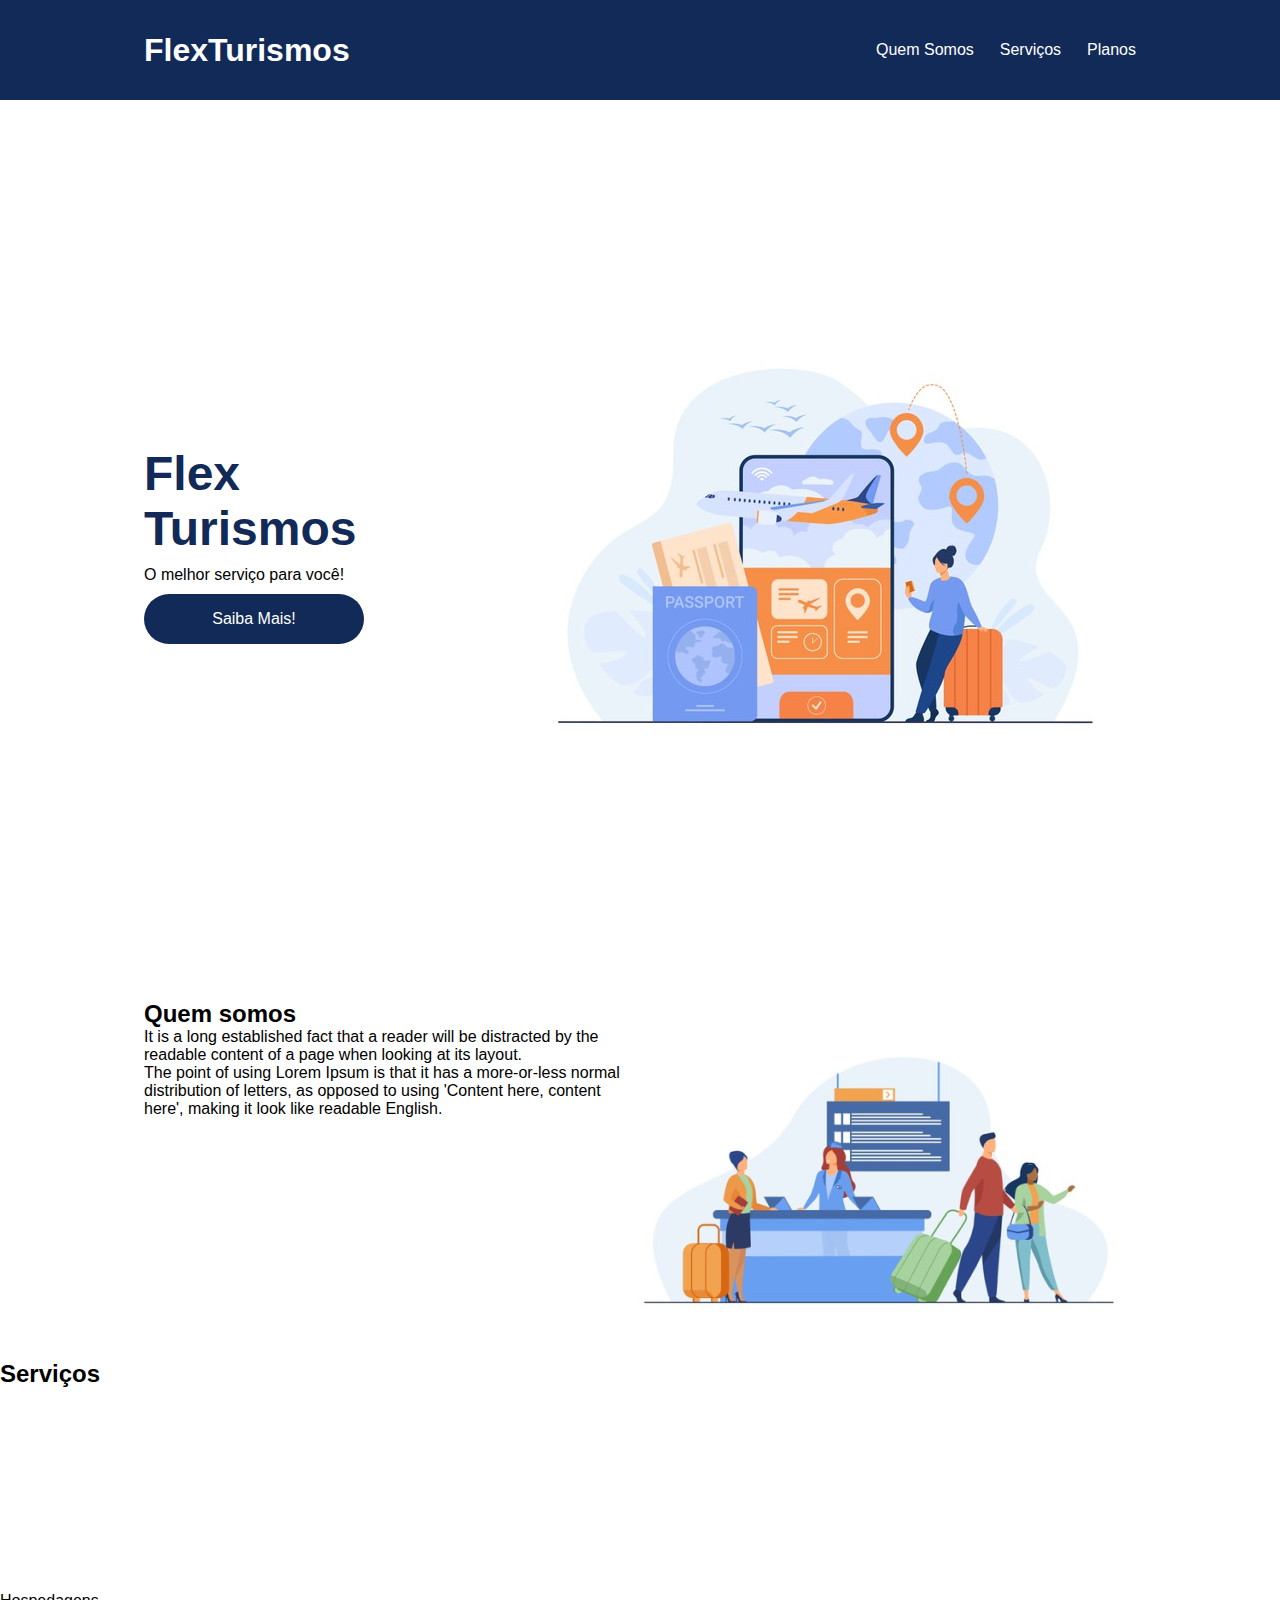
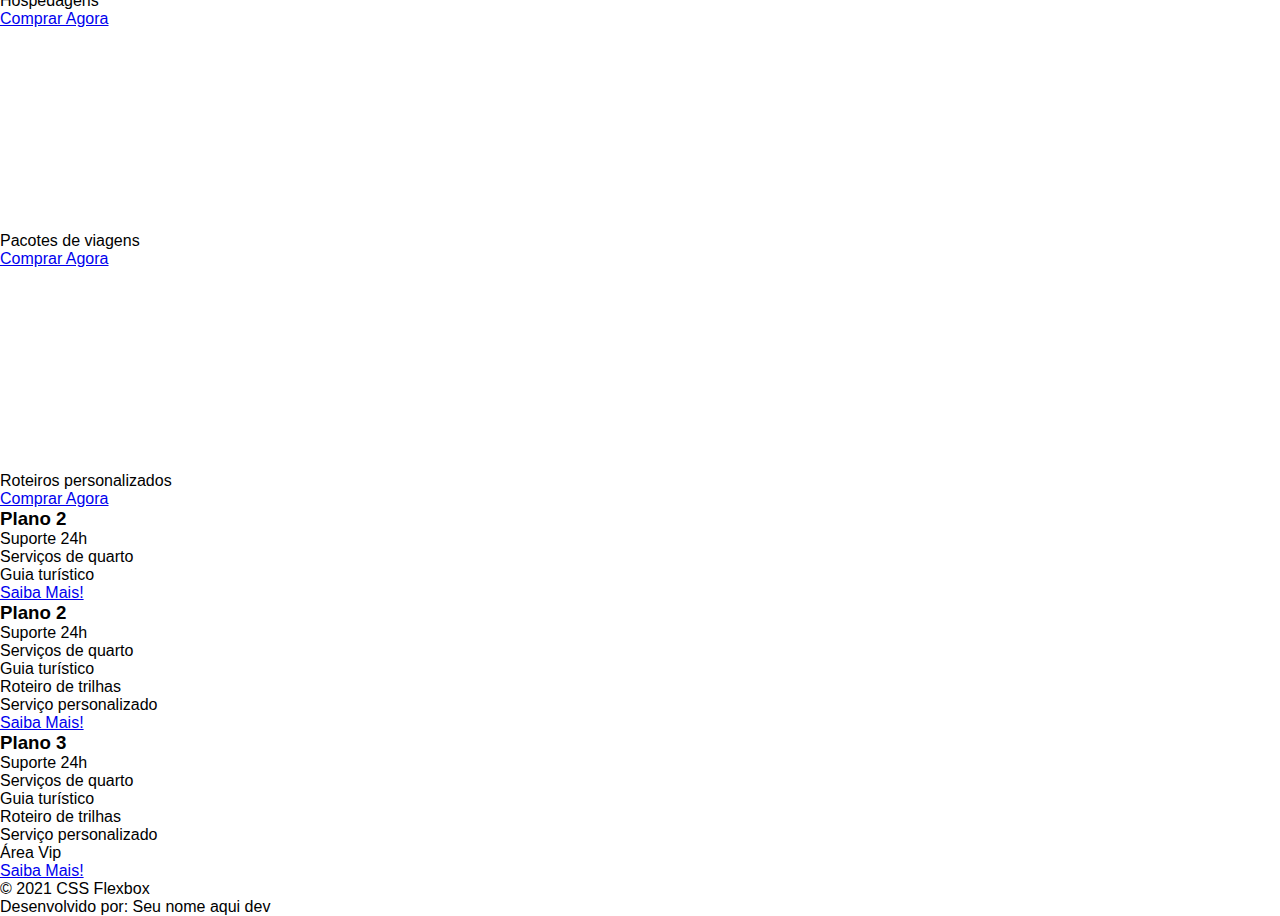
==== flex-projeto/index.html @ 5497a01f "Aula 3 Projeto" ====
<!DOCTYPE html>
<html lang="pt-br">
<head>
    <meta charset="UTF-8">
    <meta name="viewport" content="width=device-width, initial-scale=1.0">
    <title>Flex Turismos</title>
    <link rel="stylesheet" href="./style.css">
</head>
<body>
    <header>
        <div class="flex-container menu">
        <div><h1>FlexTurismos</h1></div>
        <ul class="list-items">
            <li><a href="#quem-somos">Quem Somos</a></li>
            <li><a href="#servicos">Serviços</a></li>
            <li><a href="#planos">Planos</a></li>
        </div>
        </ul>
    </header>

    <div class="flex-container apresentacao">
        <div class="texto-apresentacao">
            <h1>Flex <br>Turismos</h1>
            <p>O melhor serviço para você!</p>
            <a href="">Saiba Mais!</a>
        </div>

        <div>
            <div><img src="./images/0-main.png" alt="banner de apresentação"></div>
        </div>
    </div>

    <div class="flex-container" id="quem-somos">
     
        <div>
            <h2>Quem somos</h2>
            <p>It is a long established fact that a reader will be distracted by the readable content of a page when looking at its layout. </p>
            <p>The point of using Lorem Ipsum is that it has a more-or-less normal distribution of letters, as opposed to using 'Content here, content here', making it look like readable English.</p>
        </div>

        <div>
            <img src="./images/1-quem-somos.png" alt="balcão de atendimento">
        </div>

    </div>

    <div>
        <div>
            <h2>Serviços</h2>
        </div>

        <div>
            <div>
                <div><img src="./images/icon-2.png" alt="hospedagens"></div>
                <p>Hospedagens</p>
                <a href="#">Comprar Agora</a>
            </div>

            <div>
               <div><img src="./images/icon-1.png" alt="pacote de viagens"></div>
               <p>Pacotes de viagens</p>
               <a href="#">Comprar Agora</a>
            </div>

            <div>
                <div><img src="./images/icon-3.png" alt="roteiros personalizados"></div>
                <p>Roteiros personalizados</p>
                <a href="#">Comprar Agora</a>
            </div>

        </div>
    </div>

    <div>

        <div>
            <h3>Plano 2</h3>
            <ul>
                <li>Suporte 24h</li>
                <li>Serviços de quarto</li>
                <li>Guia turístico</li>
            </ul>
            <a href="#">Saiba Mais!</a>
        </div>

        <div>
            <h3>Plano 2</h3>
            <ul>
                <li>Suporte 24h</li>
                <li>Serviços de quarto</li>
                <li>Guia turístico</li>
                <li>Roteiro de trilhas</li>
                <li>Serviço personalizado</li>
            </ul>
            <a href="#">Saiba Mais!</a>
        </div>

        <div>
            <h3>Plano 3</h3>
            <ul>
                <li>Suporte 24h</li>
                <li>Serviços de quarto</li>
                <li>Guia turístico</li>
                <li>Roteiro de trilhas</li>
                <li>Serviço personalizado</li>
                <li>Área Vip</li>
            </ul>
            <a href="#">Saiba Mais!</a>
        </div>
    </div>

    <footer>
        <p>&copy; 2021 CSS Flexbox</p>
        <p>Desenvolvido por: Seu nome aqui dev</p>
    </footer>
</body>
</html>
---- flex-projeto/style.css ----
*{
    margin: 0;
    padding: 0;
    font-family: 'Open Sans', sans-serif;
}

ul{
    list-style: none;
    margin: 0;
    padding: 0;
}

ul li a{
    text-decoration: none;
}

.flex-container{
    display: flex;
    max-width: 992px;
    margin: auto;
    width: 100%;
}

header{
    background-color: #122a57;
    height: 100px;
    display: flex;
    align-items: center;
    color: #fff;
}

header .list-items{
    display: flex;
    width: 100%;
    max-width: 260px;
    justify-content: space-between;
    align-items: center;
}

.list-items li a{
    color: #fff;
}

header .menu{
    justify-content: space-between;
}

.apresentacao{
    height: 100vh;
    align-items: center;
    justify-content: space-between;
}

.texto-apresentacao{
    min-height: 200px;
}

.texto-apresentacao h1{
    color: #122a57;
    font-size: 48px;
    margin-bottom: 10px;
}

.texto-apresentacao a{
    background-color: #122a57;
    color: #fff;
    text-align: center;
    border-radius: 30px;
    width: 220px;
    display: block;
    text-decoration: none;
    height: 50px;
    line-height: 50px;
    margin-top: 10px;
    margin-bottom: 10px;
}
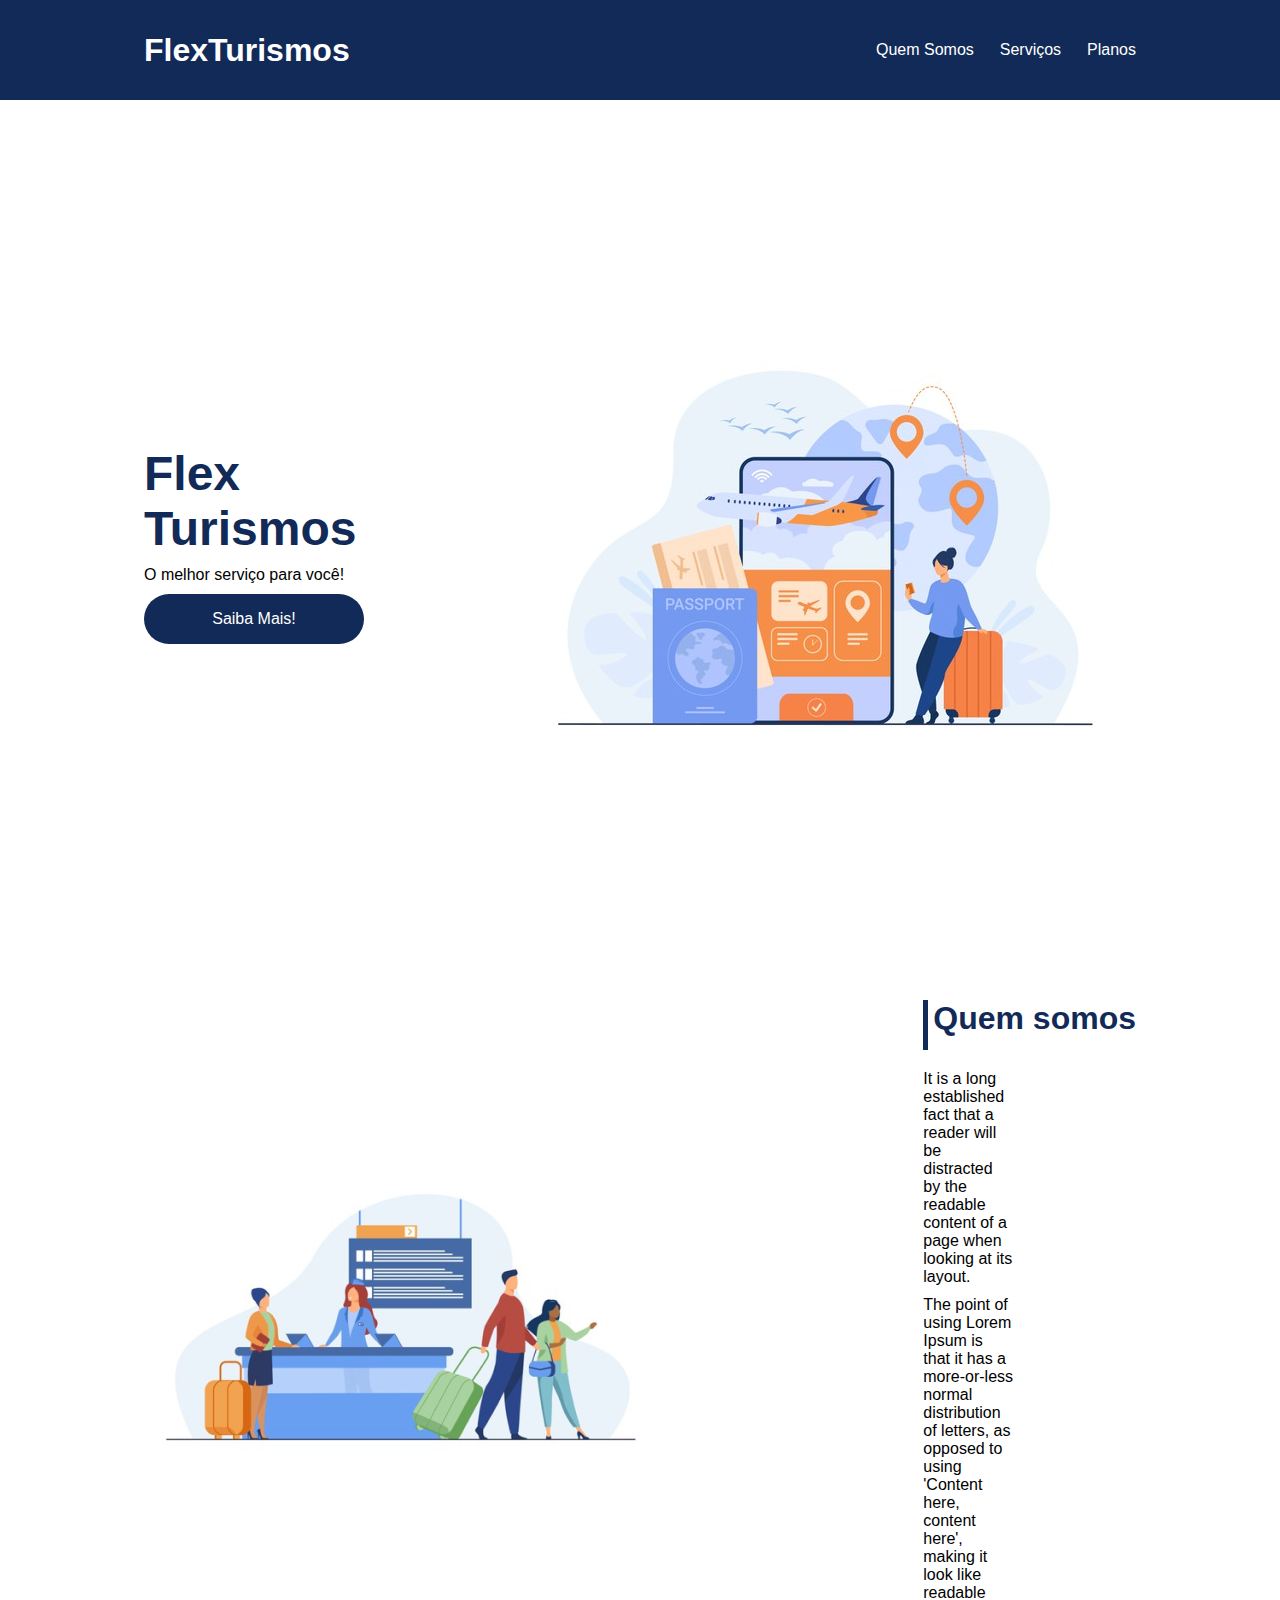
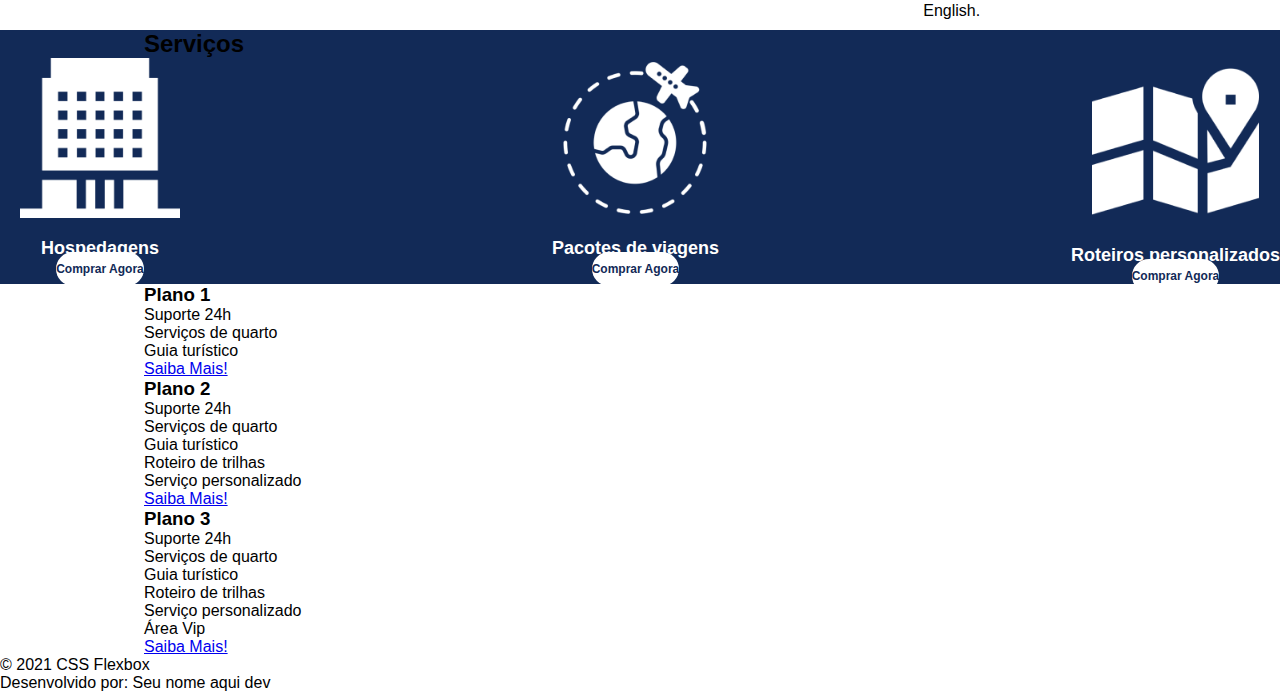
==== commit 705a0bc0: "Continuação projeto final" ====
--- a/flex-projeto/index.html
+++ b/flex-projeto/index.html
@@ -44,25 +44,25 @@
 
     </div>
 
-    <div>
-        <div>
+    <div class="container-externo">
+        <div class="flex-container" id="serviços">
             <h2>Serviços</h2>
         </div>
 
-        <div>
-            <div>
+        <div class="list-servicos">
+            <div class="item-servicos">
                 <div><img src="./images/icon-2.png" alt="hospedagens"></div>
                 <p>Hospedagens</p>
                 <a href="#">Comprar Agora</a>
             </div>
 
-            <div>
+            <div class="item-servicos">
                <div><img src="./images/icon-1.png" alt="pacote de viagens"></div>
                <p>Pacotes de viagens</p>
                <a href="#">Comprar Agora</a>
             </div>
 
-            <div>
+            <div class="item-servicos">
                 <div><img src="./images/icon-3.png" alt="roteiros personalizados"></div>
                 <p>Roteiros personalizados</p>
                 <a href="#">Comprar Agora</a>
@@ -71,43 +71,49 @@
         </div>
     </div>
 
-    <div>
 
-        <div>
-            <h3>Plano 2</h3>
-            <ul>
-                <li>Suporte 24h</li>
-                <li>Serviços de quarto</li>
-                <li>Guia turístico</li>
-            </ul>
-            <a href="#">Saiba Mais!</a>
+
+
+    <div class="flex-container" id="planos">
+
+        <div class="list-planos">
+            <div class="item-plano">
+                <h3>Plano 1</h3>
+                <ul>
+                    <li>Suporte 24h</li>
+                    <li>Serviços de quarto</li>
+                    <li>Guia turístico</li>
+                </ul>
+                <a href="#">Saiba Mais!</a>
+            </div>
+        
+            <div class="item-plano">
+                <h3>Plano 2</h3>
+                <ul>
+                    <li>Suporte 24h</li>
+                    <li>Serviços de quarto</li>
+                    <li>Guia turístico</li>
+                    <li>Roteiro de trilhas</li>
+                    <li>Serviço personalizado</li>
+                </ul>
+                <a href="#">Saiba Mais!</a>                </div>
+        
+              <div class="item-plano">
+                <h3>Plano 3</h3>
+                <ul>
+                     <li>Suporte 24h</li>
+                     <li>Serviços de quarto</li>
+                     <li>Guia turístico</li>
+                     <li>Roteiro de trilhas</li>
+                     <li>Serviço personalizado</li>
+                     <li>Área Vip</li>
+                </ul>
+                  <a href="#">Saiba Mais!</a>
+            </div>
         </div>
 
-        <div>
-            <h3>Plano 2</h3>
-            <ul>
-                <li>Suporte 24h</li>
-                <li>Serviços de quarto</li>
-                <li>Guia turístico</li>
-                <li>Roteiro de trilhas</li>
-                <li>Serviço personalizado</li>
-            </ul>
-            <a href="#">Saiba Mais!</a>
-        </div>
-
-        <div>
-            <h3>Plano 3</h3>
-            <ul>
-                <li>Suporte 24h</li>
-                <li>Serviços de quarto</li>
-                <li>Guia turístico</li>
-                <li>Roteiro de trilhas</li>
-                <li>Serviço personalizado</li>
-                <li>Área Vip</li>
-            </ul>
-            <a href="#">Saiba Mais!</a>
-        </div>
     </div>
+ 
 
     <footer>
         <p>&copy; 2021 CSS Flexbox</p>
--- a/flex-projeto/style.css
+++ b/flex-projeto/style.css
@@ -12,6 +12,11 @@
 
 ul li a{
     text-decoration: none;
+}
+
+div img{
+    display: block;
+    width: 100%;
 }
 
 .flex-container{
@@ -73,4 +78,87 @@
     line-height: 50px;
     margin-top: 10px;
     margin-bottom: 10px;
+}
+
+#quem-somos{
+    flex-direction: row-reverse;
+    align-items: center;
+    justify-content: space-between;
+}
+
+#quem-somos h2{
+    font-size: 32px;
+    color: #122a57;
+    display: flex;
+    margin-bottom: 20px;
+}
+
+#quem-somos h2::before{
+    content: "";
+    height: 50px;
+    width: 5px;
+    margin-right: 5px;
+    position: relative;
+    background-color: #122a57;
+}
+
+#quem-somos p{
+    margin-bottom: 10px;
+    width: 90px;
+}
+
+#quem-somos img{
+    min-width: 420px;
+}
+
+.container-externo{
+    background-color: #122a57;
+    width: 100%;
+}
+
+#servicos{
+    flex-direction: column;
+    padding-top: 50px;
+    padding-bottom: 100px;
+}
+
+#servicos h2{
+    color: #fff;
+    font-size: 32px;
+    margin-bottom: 20px;
+}
+.list-servicos{
+    display: flex;
+    justify-content: space-between;
+}
+
+.list-servicos .item-servicos{
+    text-align: center;
+}
+
+.item-servicos a{
+    width: 220px;
+    border-radius: 30px;
+    background-color: #fff;
+    height: 50px;
+    text-align: center;
+    margin-top: 20px;
+    padding: 10px 0;
+    line-height: 5px 10px;
+    text-decoration: none;
+    color: #122a57;
+    font-size: 12px;
+    font-weight: 700;
+}
+
+.item-servicos p{
+    font-weight: 700;
+    font-size: 18px;
+    color: #fff;
+    margin-top: 20px;
+}
+
+.item-servicos img{
+    width: 80%;
+    margin: auto;
 }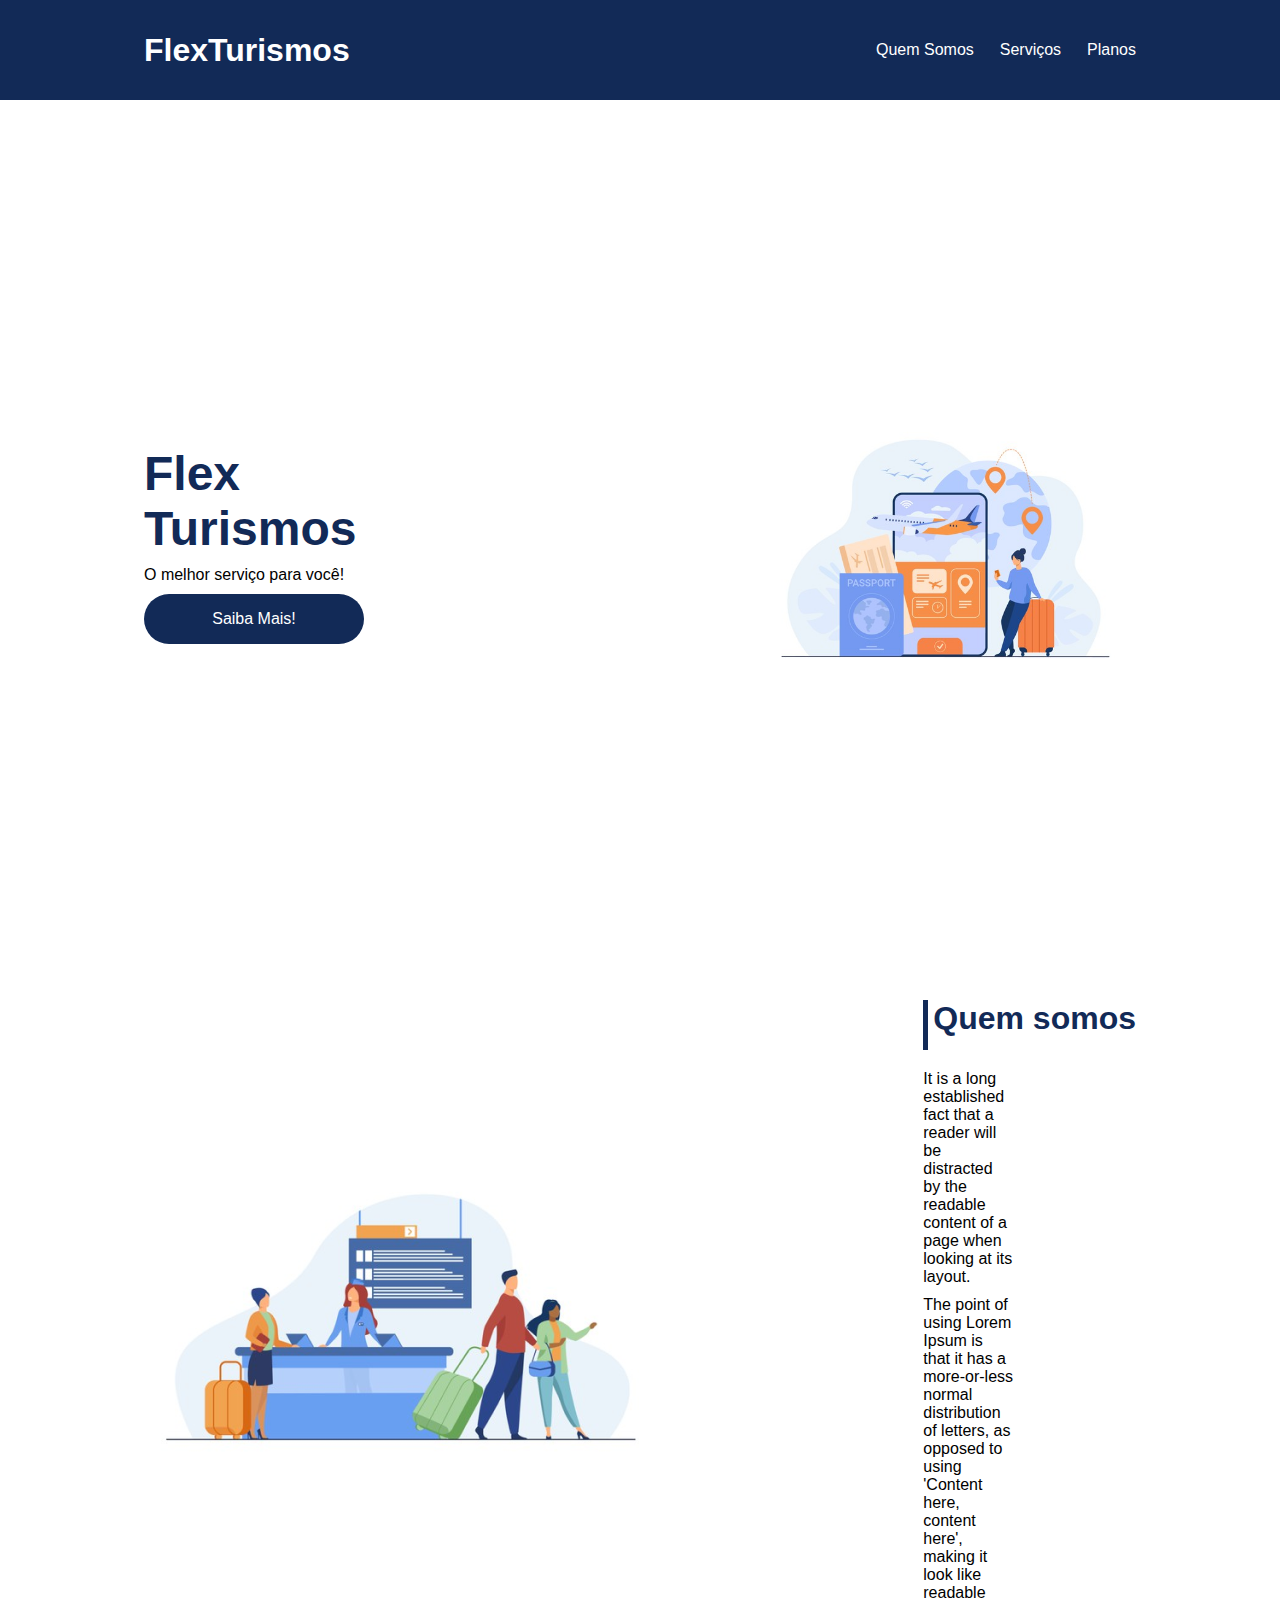
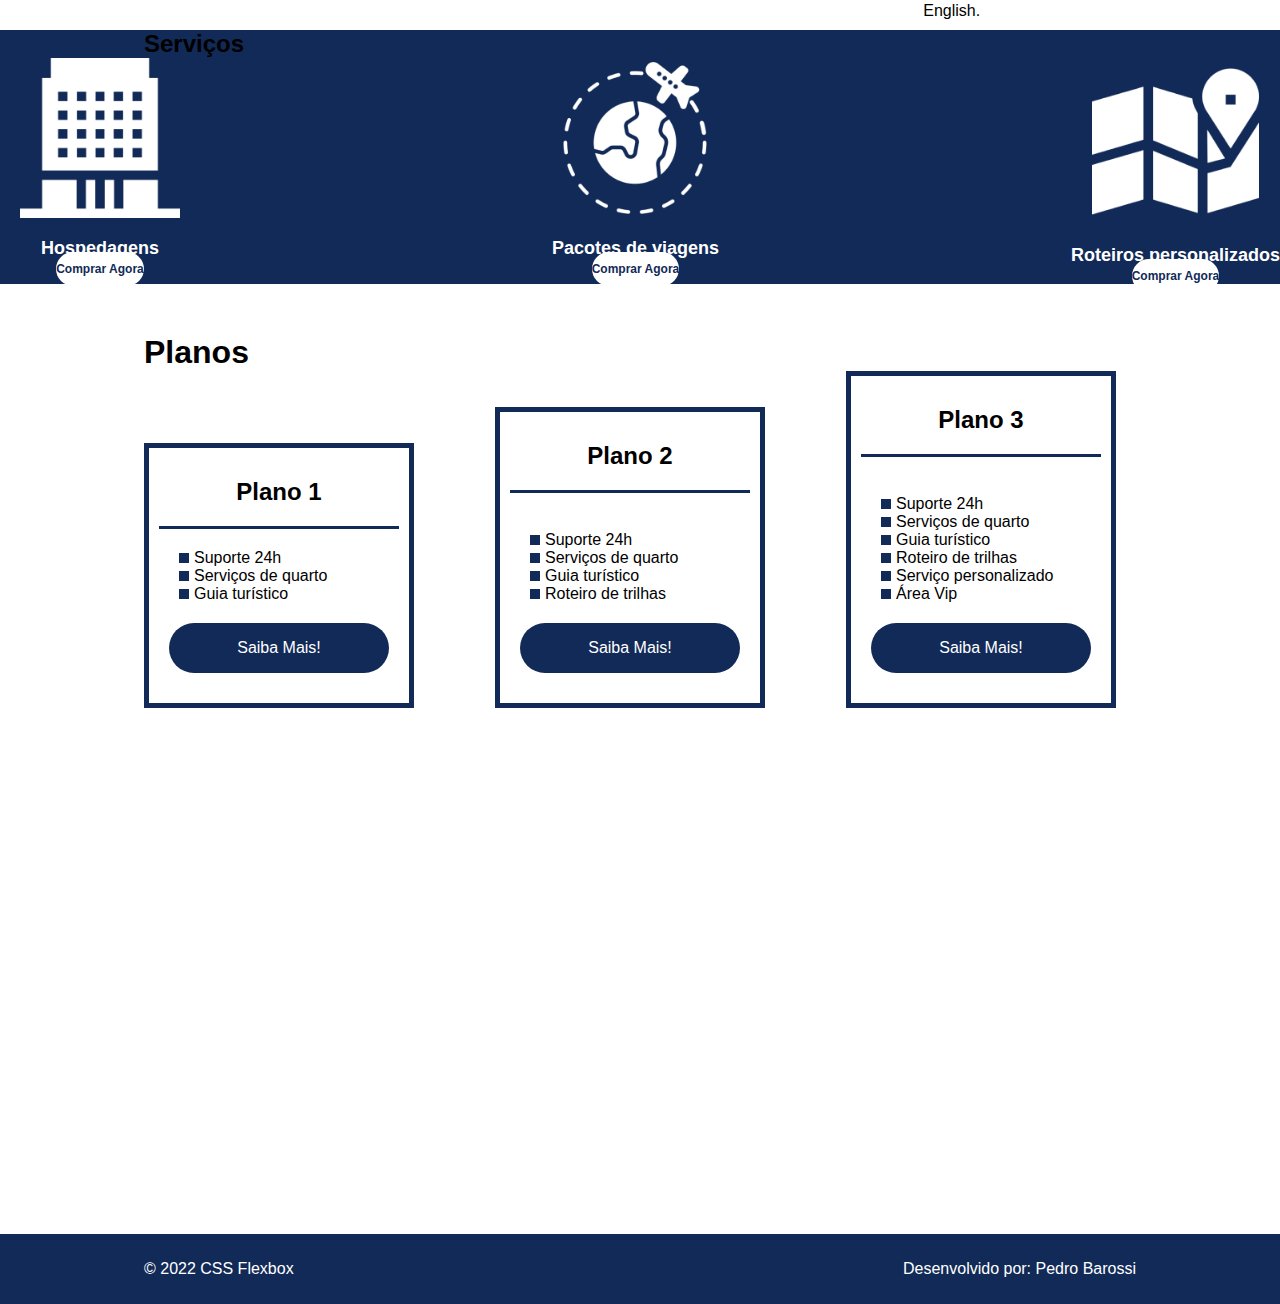
==== commit 63671b4c: "Toques finais no projeto" ====
--- a/flex-projeto/index.html
+++ b/flex-projeto/index.html
@@ -22,7 +22,7 @@
         <div class="texto-apresentacao">
             <h1>Flex <br>Turismos</h1>
             <p>O melhor serviço para você!</p>
-            <a href="">Saiba Mais!</a>
+            <a href="#" class="btn">Saiba Mais!</a>
         </div>
 
         <div>
@@ -76,6 +76,7 @@
 
     <div class="flex-container" id="planos">
 
+        <div><h2>Planos</h2></div>
         <div class="list-planos">
             <div class="item-plano">
                 <h3>Plano 1</h3>
@@ -84,22 +85,23 @@
                     <li>Serviços de quarto</li>
                     <li>Guia turístico</li>
                 </ul>
-                <a href="#">Saiba Mais!</a>
+                <a href="#" class="btn">Saiba Mais!</a>
             </div>
         
             <div class="item-plano">
                 <h3>Plano 2</h3>
+                <br>
                 <ul>
                     <li>Suporte 24h</li>
                     <li>Serviços de quarto</li>
                     <li>Guia turístico</li>
                     <li>Roteiro de trilhas</li>
-                    <li>Serviço personalizado</li>
                 </ul>
-                <a href="#">Saiba Mais!</a>                </div>
+                <a href="#" class="btn">Saiba Mais!</a>                </div>
         
               <div class="item-plano">
                 <h3>Plano 3</h3>
+                <br>
                 <ul>
                      <li>Suporte 24h</li>
                      <li>Serviços de quarto</li>
@@ -108,7 +110,7 @@
                      <li>Serviço personalizado</li>
                      <li>Área Vip</li>
                 </ul>
-                  <a href="#">Saiba Mais!</a>
+                  <a href="#" class="btn">Saiba Mais!</a>
             </div>
         </div>
 
@@ -116,8 +118,10 @@
  
 
     <footer>
-        <p>&copy; 2021 CSS Flexbox</p>
-        <p>Desenvolvido por: Seu nome aqui dev</p>
+        <div class="flex-container footer">
+            <p>&copy; 2022 CSS Flexbox</p>
+        <p>Desenvolvido por: Pedro Barossi</p>
+        </div>
     </footer>
 </body>
 </html>--- a/flex-projeto/style.css
+++ b/flex-projeto/style.css
@@ -58,6 +58,7 @@
 
 .texto-apresentacao{
     min-height: 200px;
+    width: 100%;
 }
 
 .texto-apresentacao h1{
@@ -66,7 +67,7 @@
     margin-bottom: 10px;
 }
 
-.texto-apresentacao a{
+.btn{
     background-color: #122a57;
     color: #fff;
     text-align: center;
@@ -161,4 +162,91 @@
 .item-servicos img{
     width: 80%;
     margin: auto;
+}
+
+#planos{
+    flex-direction: column;
+    min-height: 100vh;
+    padding-top: 50px;
+}
+
+#planos h2{
+    font-size: 32px;
+}
+
+.list-planos{
+    display: flex;
+    align-items: flex-end;
+    
+    justify-content: space-between;
+}
+
+.item-plano{
+    flex: 1;
+    border: 5px solid #122a57;
+    margin-right: 20px;
+    padding: 10px;
+    max-width: 240px;
+}
+
+.item-plano .btn{
+    margin: auto;
+    margin-bottom: 20px;
+}
+
+.item-plano h3{
+    font-size: 24px;
+    display: flex;
+    flex-direction: column;
+    text-align: center;
+    margin-top: 20px;
+}
+
+.item-plano h3::after{
+    content: "";
+    background-color: #122a57;
+    width: 100%;
+    height: 3px;
+    margin-top: 20px;
+    margin-bottom: 10px;
+}
+
+.item-plano ul{
+    padding: 10px 20px;
+    display: flex;
+    flex-direction: column;
+    margin-bottom: 10px;
+}
+
+.item-plano ul li{
+    display: flex;
+    flex-wrap: nowrap;
+    align-items: center;
+}
+.item-plano ul li::before{
+    content: "";
+    width: 10px;
+    height: 10px;
+    background-color: #122a57;
+    margin-right: 5px;
+
+}
+
+footer{
+    background-color: #122a57;
+    height: 70px;
+    display: flex;
+    align-items: center;
+}
+
+footer .footer{
+    justify-content: space-between;
+    color: #fff;
+}
+
+/*mobile*/
+@media(max-width: 992px){
+    .flex-container{
+        flex-direction: column;
+    }
 }